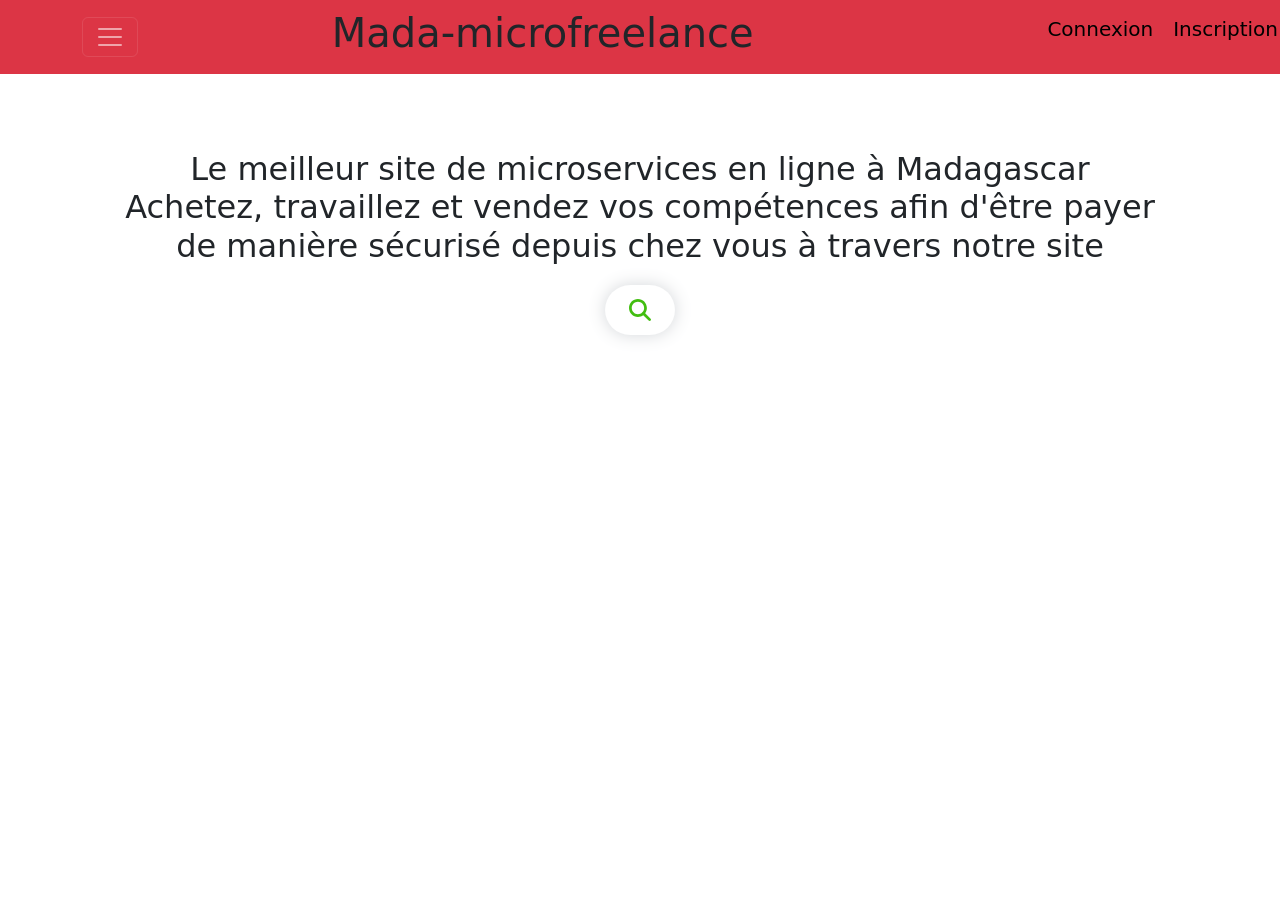
==== index.html @ b7d67177 "Add files via upload" ====
<!DOCTYPE html>
<html lang="en">

<head>
    <meta charset="UTF-8">
    <meta name="viewport" content="width=device-width, initial-scale=1.0">
    <link rel="stylesheet" href="CSS/bootstrap.css">
    <link rel="stylesheet" href="CSS/index.css">
    <title>MMF.mg</title>
</head>

<body>
    <div class="sidebar-nav">
        <nav class="navbar navbar-dark bg-danger fixed-top">
            <div class="container">
                <!--Mobile Menu Toggle Button-->
                <button class="navbar-toggler" type="button" data-bs-toggle="offcanvas" data-bs-target="#offcanvasNavbar" aria-controls="offcanvasNavbar">
                    <span class="navbar-toggler-icon"></span>
                </button>
                <h1>Mada-microfreelance</h1>

                <!--Menu list-->
                <div class="bg-light offcanvas offcanvas-start shadow" tabindex="-1" id="offcanvasNavbar" aria-labelledby="offcanvasNavbarLabel">
                    <div class="offcanvas-body">
                        <h1 class="fs-4"><span class="bg-white text-dark rounded shadow px-2 me-2">MMF</span> <span class="text-black">Menu</span></h1>
                        <ul class="navbar-nav">
                            <li><a href="#" class="text-decoration-none"><i class="fas fa-home px-2 me-2"></i>Acceuil</a></li>
                            <div class="dropdown mt-3">
                                <li class="btn btn-secondary dropdown-toggle text-black" id="dropdownMenuButton" data-bs-toggle="dropdown"><i class="fas fa-list px-2 me-2"></i>Catégories
                                </li>
                                <ul class="dropdown-menu px-5" aria-labelledby="dropdownMenuButton" id="drop-item">
                                    <li><a href="#" class="dropdown-item">Design et Graphisme</a></li>
                                    <li><a href="#" class="dropdown-item">Rédaction</a></li>
                                    <li><a href="#" class="dropdown-item">Audiovisuel</a></li>
                                    <li><a href="#" class="dropdown-item">Site et Développement</a></li>
                                    <li><a href="#" class="dropdown-item">Bases de données</a></li>
                                    <li><a href="#" class="dropdown-item">Réseaux sociaux</a></li>
                                    <li><a href="#" class="dropdown-item">Business</a></li>
                                    <li><a href="#" class="dropdown-item">Formations</a></li>
                                    <li><a href="#" class="dropdown-item">Autres</a></li>
                                </ul>
                            </div>
                            <li class="adress"><a href="#" class="text-decoration-none"><i class="fas fa-address-card px-2 me-2"></i>Contact</a></li>
                            <li>
                                <hr class="dropdown-diviser">
                            </li>
                            <li><a href="#" class="text-decoration-none"><i class="fas fa-info-circle px-2 me-2"></i>A propos</a></li>
                        </ul>
                    </div>
                </div>
                <div class="btn-group">
                    <ul class="list-unstyled">
                        <li><a href="login.html" class="text-decoration-none">Connexion</a></li>
                    </ul>
                    <ul class="list-unstyled">
                        <li><a href="signup.html" class="text-decoration-none">Inscription</a></li>
                    </ul>
                </div>
            </div>
        </nav>
    </div>
    <div>
        <section>
            <h2>Le meilleur site de microservices en ligne à Madagascar<br>Achetez, travaillez et vendez vos compétences afin d'être payer<br>de manière sécurisé depuis chez vous à travers notre site</h2>
            <div class="wrapper">
                <div class="searchbox">
                    <input type="text" class="input" placeholder="De quoi avez-vous besoin ?">
                    <div class="searchbtn">
                        <i class="fas fa-search" id="searchfas"></i>
                    </div>
                </div>
            </div>
        </section>
    </div>
    <script type="text/javascript" src="JS/jquery-3.6.1.min.js"></script>
    <script type="text/javascript" src="JS/bootstrap.bundle.js"></script>
    <script type="text/javascript" src="JS/all.js"></script>
    <script type="text/javascript" src="JS/index.js"></script>
</body>

</html>
---- CSS/index.css ----
/*Offcanvas*/
.navbar-nav{
    margin-top: 40px;
}
.sidebar-nav ul li a{
    font-size: 20px;
    color: black;
    display: block;
    padding: 6px 10px;
    transition: 0.5s;
}
.sidebar-nav ul li a:hover{
    background: white;
    border-radius: 4px;
}
.sidebar-nav .offcanvas{
    width: 306px;
    border: none;
}
.sidebar-nav .offcanvas ul li a span{
    font-size: 18px;
    position: relative;
    top: -4px;
    transition: 0.5s;
}
.sidebar-nav .offcanvas ul li a:hover span{
    padding-left: 10px;
}
.sidebar-nav .dropdown-toggle::after{
    position: relative;
    top: 3px;
}
.btn-group{
    left: 90px;
}
#dropdownMenuButton{
    font-size: 20px;
    border: none;
    background: transparent;
}
#drop-item{
    border: none;
    background: transparent;
}
.adress{
    margin-top: 20px;
}

/*body*/
section{
    margin-top: 150px;
    text-align: center;
}
section h2{
    margin-bottom: 40px;
}
.wrapper{
    position: absolute;
    left: 50%;
    transform: translate(-50%,-50%);
}
.searchbox{
    position: relative;
}
.searchbox input{
    opacity: 0.5;
    margin-top: 10px;
    width: 0;
    border: 0;
    height: 50px;
    padding: 0px 35px;
    border-radius: 50px;
    box-shadow: 0 0 15px 1px #b6bbc0;
    outline: none;
    color: black;
    font-size: 15px;
    font-weight: bold;
    transition: all 0.5s linear;
}
.searchbtn{
    position: absolute;
    top: 0;
    right: 0px;
    background: transparent;
    width: 70px;
    height: 70px;
    border-radius: 50%;
    cursor: pointer;
    transition: all 0.5s 0.6s linear;
}
.searchbtn #searchfas{
    position: absolute;
    top: 50%;
    left: 50%;
    transform: translate(-50%,-50%);
    color: #42be11;
    font-size: 22px;
    transition: all 0.5s 0.6s linear;
}
.searchbtn.bg-green{
    background: #42be11;
    transition: all 0.2s linear;
}
.searchbtn #searchfas.color-white{
    color: white;
    transition: all 0.2s linear;
}
.searchbox .input.active-width{
    width: 300px;
}
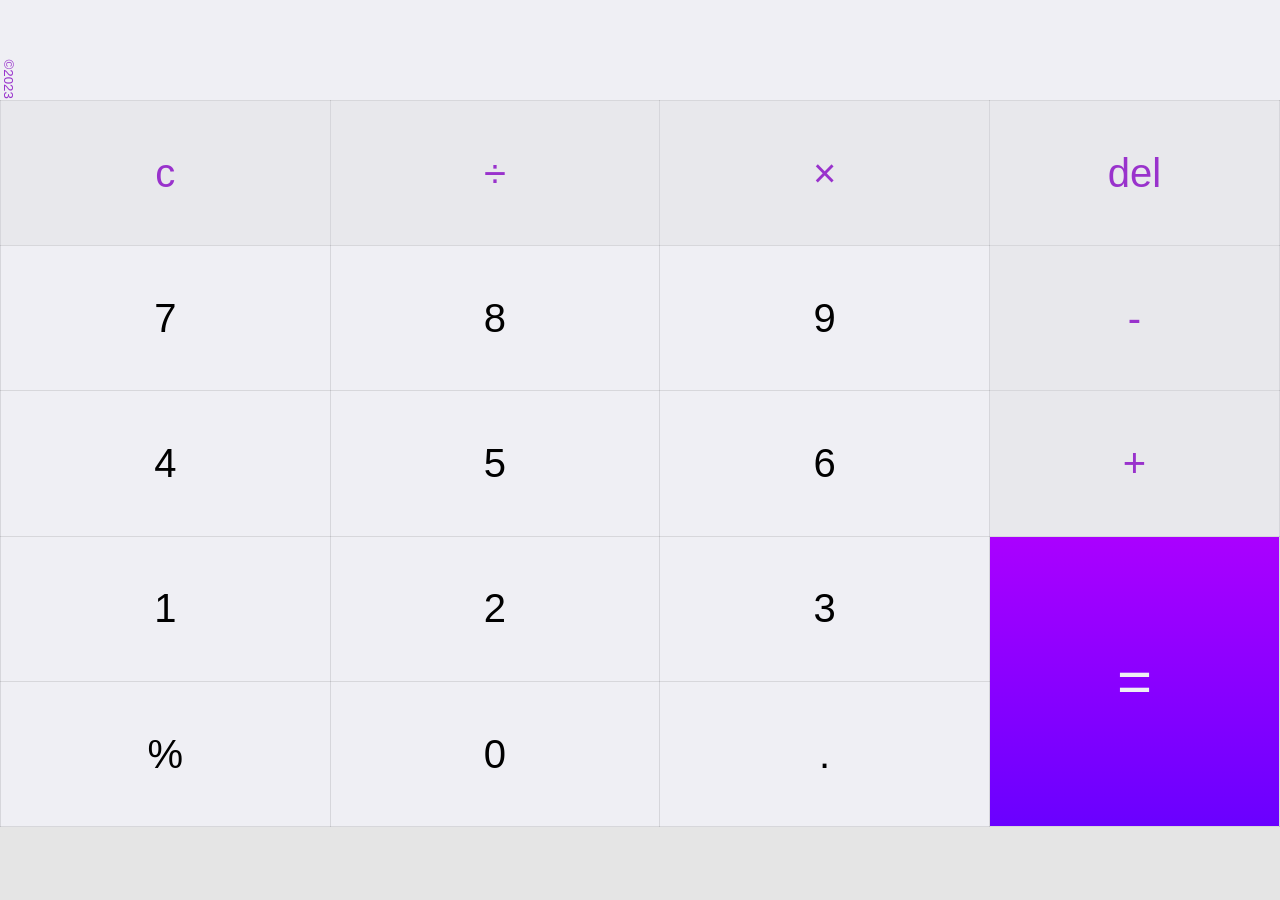
==== commit 94d79ffd: "Add files via upload" ====
--- a/index.html
+++ b/index.html
@@ -1,81 +1,62 @@
-<!DOCTYPE html>
-<html lang="en">
-
-<head>
-    <meta charset="UTF-8">
-    <meta name="viewport" content="width=device-width, initial-scale=1.0">
-    <link rel="stylesheet" href="CSS/bootstrap.css">
-    <link rel="stylesheet" href="CSS/index.css">
-    <title>MMF.mg</title>
-</head>
-
-<body>
-    <div class="sidebar-nav">
-        <nav class="navbar navbar-dark bg-danger fixed-top">
-            <div class="container">
-                <!--Mobile Menu Toggle Button-->
-                <button class="navbar-toggler" type="button" data-bs-toggle="offcanvas" data-bs-target="#offcanvasNavbar" aria-controls="offcanvasNavbar">
-                    <span class="navbar-toggler-icon"></span>
-                </button>
-                <h1>Mada-microfreelance</h1>
-
-                <!--Menu list-->
-                <div class="bg-light offcanvas offcanvas-start shadow" tabindex="-1" id="offcanvasNavbar" aria-labelledby="offcanvasNavbarLabel">
-                    <div class="offcanvas-body">
-                        <h1 class="fs-4"><span class="bg-white text-dark rounded shadow px-2 me-2">MMF</span> <span class="text-black">Menu</span></h1>
-                        <ul class="navbar-nav">
-                            <li><a href="#" class="text-decoration-none"><i class="fas fa-home px-2 me-2"></i>Acceuil</a></li>
-                            <div class="dropdown mt-3">
-                                <li class="btn btn-secondary dropdown-toggle text-black" id="dropdownMenuButton" data-bs-toggle="dropdown"><i class="fas fa-list px-2 me-2"></i>Catégories
-                                </li>
-                                <ul class="dropdown-menu px-5" aria-labelledby="dropdownMenuButton" id="drop-item">
-                                    <li><a href="#" class="dropdown-item">Design et Graphisme</a></li>
-                                    <li><a href="#" class="dropdown-item">Rédaction</a></li>
-                                    <li><a href="#" class="dropdown-item">Audiovisuel</a></li>
-                                    <li><a href="#" class="dropdown-item">Site et Développement</a></li>
-                                    <li><a href="#" class="dropdown-item">Bases de données</a></li>
-                                    <li><a href="#" class="dropdown-item">Réseaux sociaux</a></li>
-                                    <li><a href="#" class="dropdown-item">Business</a></li>
-                                    <li><a href="#" class="dropdown-item">Formations</a></li>
-                                    <li><a href="#" class="dropdown-item">Autres</a></li>
-                                </ul>
-                            </div>
-                            <li class="adress"><a href="#" class="text-decoration-none"><i class="fas fa-address-card px-2 me-2"></i>Contact</a></li>
-                            <li>
-                                <hr class="dropdown-diviser">
-                            </li>
-                            <li><a href="#" class="text-decoration-none"><i class="fas fa-info-circle px-2 me-2"></i>A propos</a></li>
-                        </ul>
-                    </div>
-                </div>
-                <div class="btn-group">
-                    <ul class="list-unstyled">
-                        <li><a href="login.html" class="text-decoration-none">Connexion</a></li>
-                    </ul>
-                    <ul class="list-unstyled">
-                        <li><a href="signup.html" class="text-decoration-none">Inscription</a></li>
-                    </ul>
-                </div>
-            </div>
-        </nav>
-    </div>
-    <div>
-        <section>
-            <h2>Le meilleur site de microservices en ligne à Madagascar<br>Achetez, travaillez et vendez vos compétences afin d'être payer<br>de manière sécurisé depuis chez vous à travers notre site</h2>
-            <div class="wrapper">
-                <div class="searchbox">
-                    <input type="text" class="input" placeholder="De quoi avez-vous besoin ?">
-                    <div class="searchbtn">
-                        <i class="fas fa-search" id="searchfas"></i>
-                    </div>
-                </div>
-            </div>
-        </section>
-    </div>
-    <script type="text/javascript" src="JS/jquery-3.6.1.min.js"></script>
-    <script type="text/javascript" src="JS/bootstrap.bundle.js"></script>
-    <script type="text/javascript" src="JS/all.js"></script>
-    <script type="text/javascript" src="JS/index.js"></script>
-</body>
-
+<!DOCTYPE html>
+<html lang="en">
+
+<head>
+    <meta charset="UTF-8">
+    <meta name="viewport" content="width=device-width, initial-scale=1.0">
+    <link rel="stylesheet" href="css/style.css">
+    <title>Machine</title>
+</head>
+
+<body>
+    <hr id="hr">
+    <div id="main">
+        <div id="tete">
+            <div id="ecran"></div>
+            <div id="res"></div>
+        </div>
+        <p><sup>©2023</sup></p>
+        <div id="container">
+            <table id="tab">
+                <colgroup>
+                    <col style="width: 25%">
+                    <col style="width: 25%">
+                    <col style="width: 25%">
+                    <col style="width: 22%">
+                </colgroup>
+                <tr class="blue">
+                    <td><input name="btn" onclick="effaceTout()" type="button" value="c"></td>
+                    <td><input name="btn" onclick="calcul(this.value)" type="button" value="÷"></td>
+                    <td><input name="btn" onclick="calcul(this.value)" type="button" value="×"></td>
+                    <td><input name="btn" onclick="efffacer()" type="button" value="del"></td>
+                </tr>
+                <tr>
+                    <td><input name="btn" onclick="nombre(this.value)" type="button" value="7"></td>
+                    <td><input name="btn" onclick="nombre(this.value)" type="button" value="8"></td>
+                    <td><input name="btn" onclick="nombre(this.value)" type="button" value="9"></td>
+                    <td class="blue"><input name="btn" onclick="calcul(this.value)" type="button" value="-"></td>
+                </tr>
+                <tr>
+                    <td><input name="btn" onclick="nombre(this.value)" type="button" value="4"></td>
+                    <td><input name="btn" onclick="nombre(this.value)" type="button" value="5"></td>
+                    <td><input name="btn" onclick="nombre(this.value)" type="button" value="6"></td>
+                    <td class="blue"><input name="btn" onclick="calcul(this.value)" type="button" value="+"></td>
+                </tr>
+                <tr>
+                    <td><input name="btn" onclick="nombre(this.value)" type="button" value="1"></td>
+                    <td><input name="btn" onclick="nombre(this.value)" type="button" value="2"></td>
+                    <td><input name="btn" onclick="nombre(this.value)" type="button" value="3"></td>
+                    <td id="egale" rowspan="2"><input name="btn" onclick="resultat()" type="button" value="="></td>
+                </tr>
+                <tr>
+                    <td><input name="btn" onclick="pourcentage()" type="button" value="%"></td>
+                    <td><input name="btn" onclick="nombre(this.value)" type="button" value="0"></td>
+                    <td><input name="btn" onclick="nombre(this.value)" type="button" value="."></td>
+                </tr>
+            </table>
+        </div>
+    </div>
+    <script src="js/script.js"></script>
+</body>
+
 </html>
--- a/css/style.css
+++ b/css/style.css
@@ -0,0 +1,138 @@
+body {
+    font-family: arial;
+    margin: 0px;
+    font-weight: 300;
+    background-color: rgb(0, 0, 0, 0.1);
+}
+
+#main {
+    width: 100%;
+    min-width: 300px;
+    height: 100%;
+}
+
+p {
+    top: 52px;
+    left: -15px;
+    position: absolute;
+    font-family: arial;
+    color: rgb(153, 51, 204);
+    transform: rotate(90deg);
+}
+
+#ecran,
+#res {
+    background-color: rgb(239, 239, 244);
+    position: absolute;
+    font-family: sans-serif;
+    padding-right: 0.7%;
+    overflow: hidden;
+    text-align: right;
+    width: 99.3%;
+    max-width: 100%;
+    height: 50px;
+    border: none;
+    border-radius: 0px;
+    transition: all 0.2s;
+}
+
+#res {
+    top: 50px;
+}
+
+#tete {
+    height: 15%;
+    width: 100%;
+    min-width: 300px;
+    position: absolute;
+}
+
+#container {
+    overflow: auto;
+    background-color: rgb(239, 239, 244);
+    position: absolute;
+    width: 100%;
+    min-width: 300px;
+    height: 80.8%;
+    top: 100px;
+}
+
+table {
+    border-collapse: collapse;
+    width: 100%;
+    height: 100%;
+    text-align: center;
+}
+
+#egale2 input {
+    height: 150px;
+}
+
+tr {
+    border: none !important;
+}
+
+td {
+    border: 0.5px solid rgba(0, 0, 0, 0.1);
+    padding: 0px;
+}
+
+input {
+    display: inline-block;
+    font-size: 40px;
+    padding: 0px;
+    margin: 0px;
+    height: 100%;
+    width: 100%;
+    border: none;
+    background-color: rgb(239, 239, 244);
+    transition: all 0.1s;
+}
+
+input:active,
+.blue input:active {
+    background-color: rgba(203, 203, 203, 0.3);
+}
+
+.blue input {
+    font-family: sans-serif;
+    color: rgb(153, 50, 204);
+    background-color: rgba(203, 203, 203, 0.2);
+}
+
+#egale input {
+    border-radius: 0px;
+    background-image: linear-gradient( rgb(170, 0, 255), rgb(106, 00, 255));
+    color: rgb(239, 239, 244);
+    font-size: 60px;
+}
+
+#egale input:active {
+    background-image: linear-gradient( rgb(113, 0, 170), rgb(77, 0, 184));
+}
+
+hr {
+    position: fixed;
+    z-index: 1;
+    border: none;
+    width: 2px;
+    height: 40px;
+    right: 0.6%;
+    top: -5px;
+    animation: tsipika 1.5s linear infinite;
+}
+
+@keyframes tsipika {
+    0% {
+        background-color: blue;
+    }
+    60% {
+        background-color: blue;
+    }
+    70% {
+        background-color: transparent;
+    }
+    100% {
+        background-color: transparent;
+    }
+}
